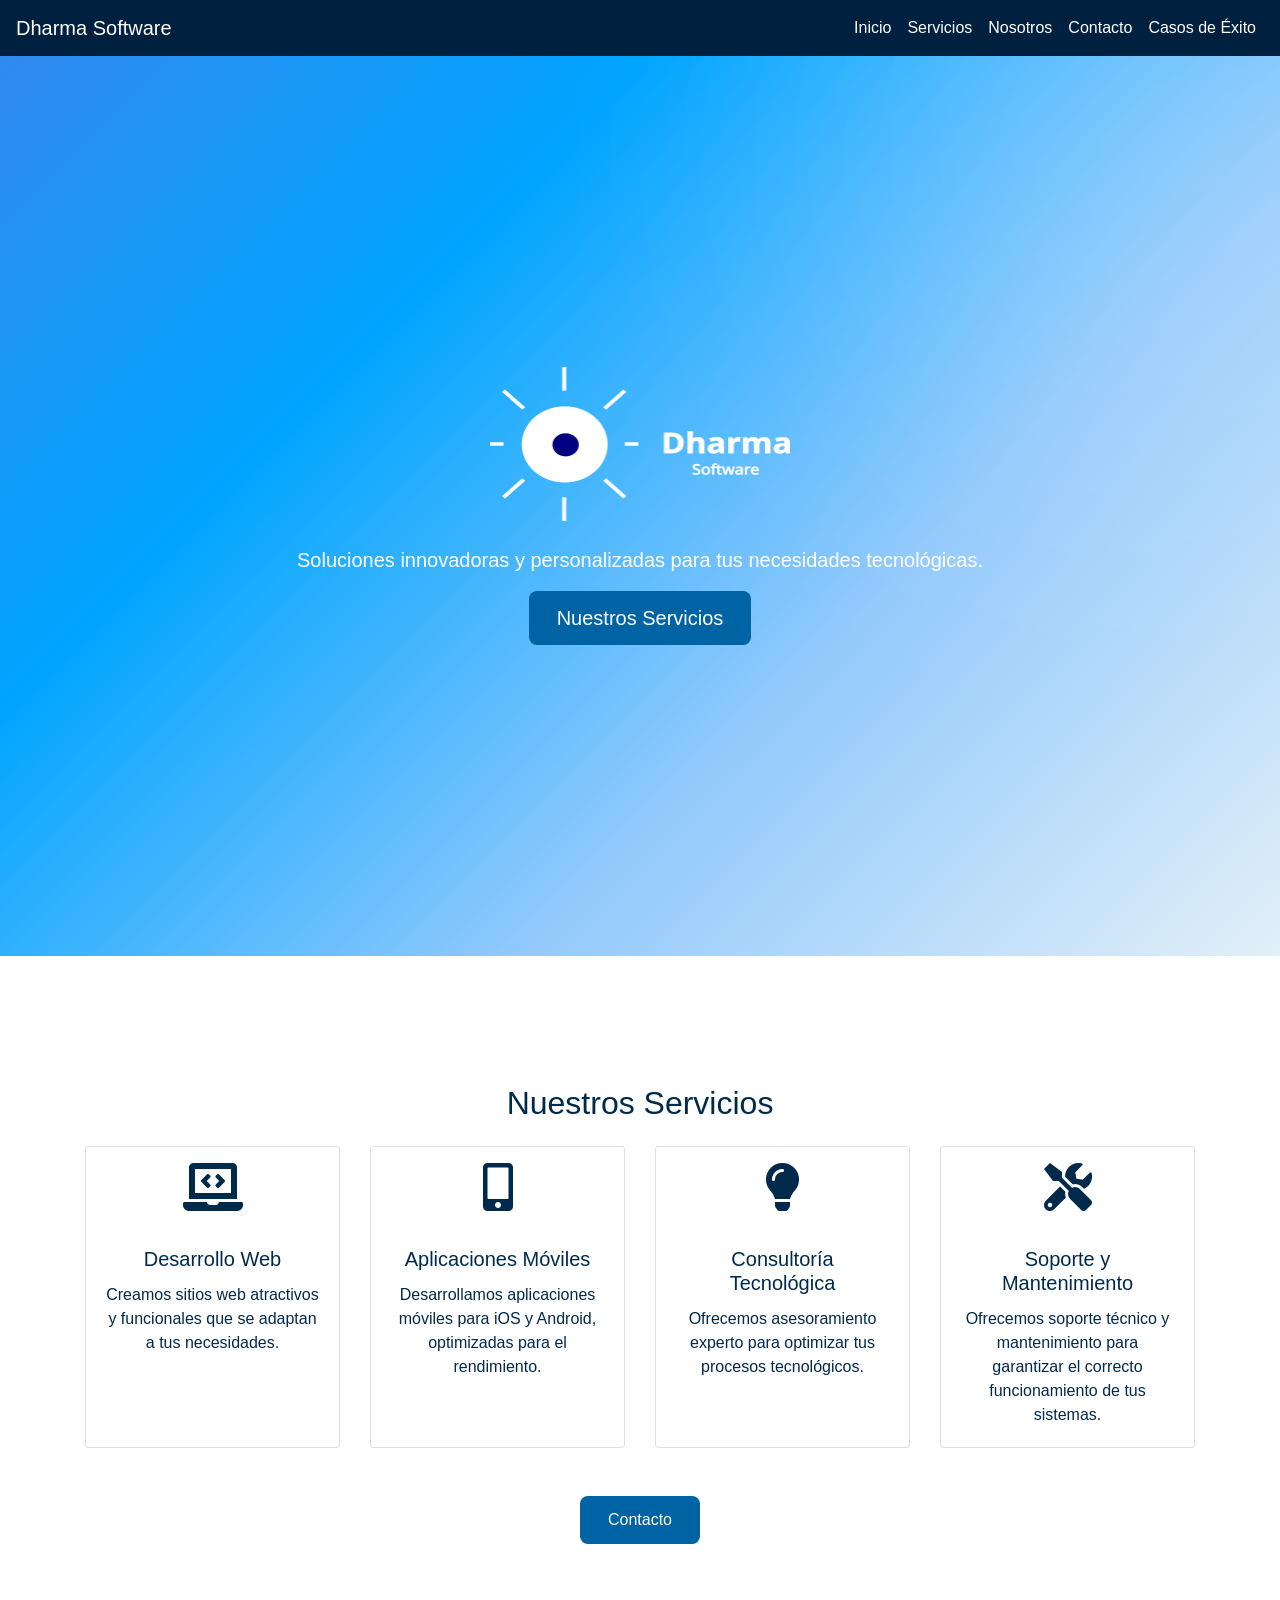
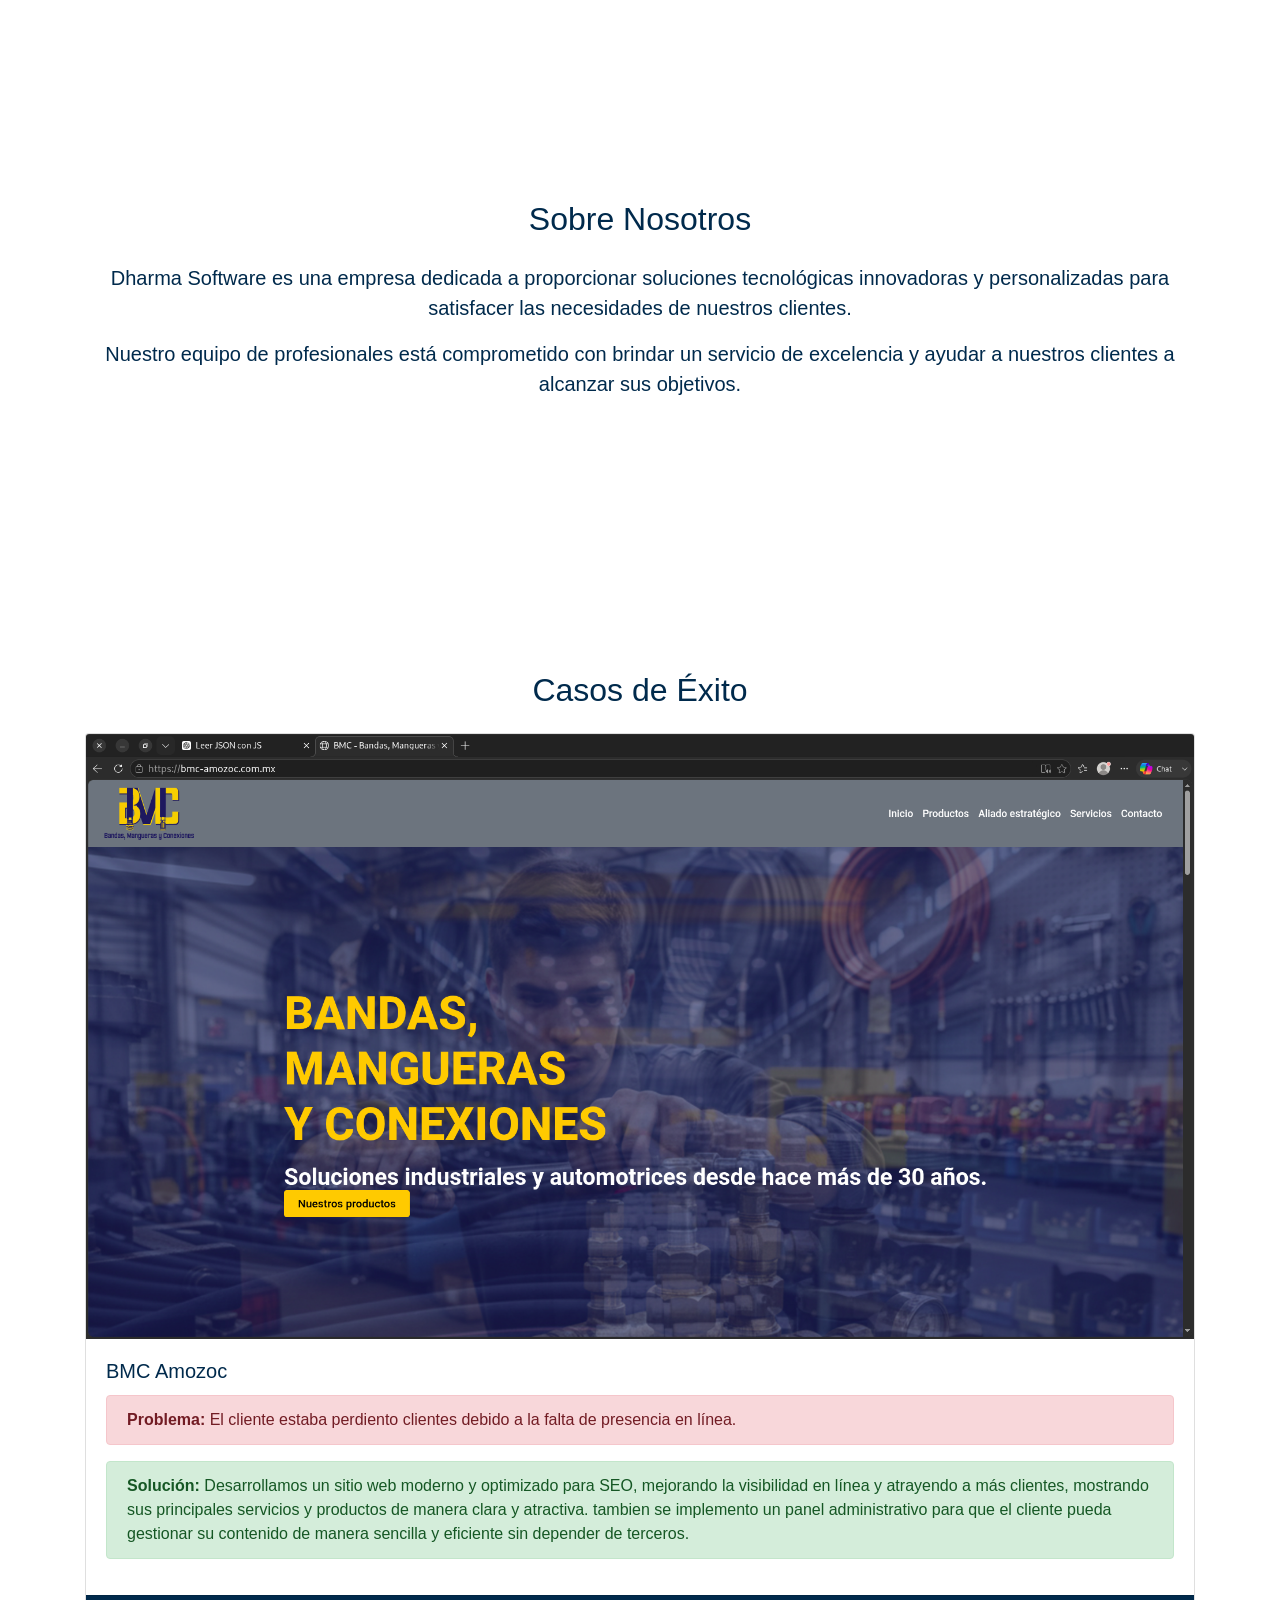
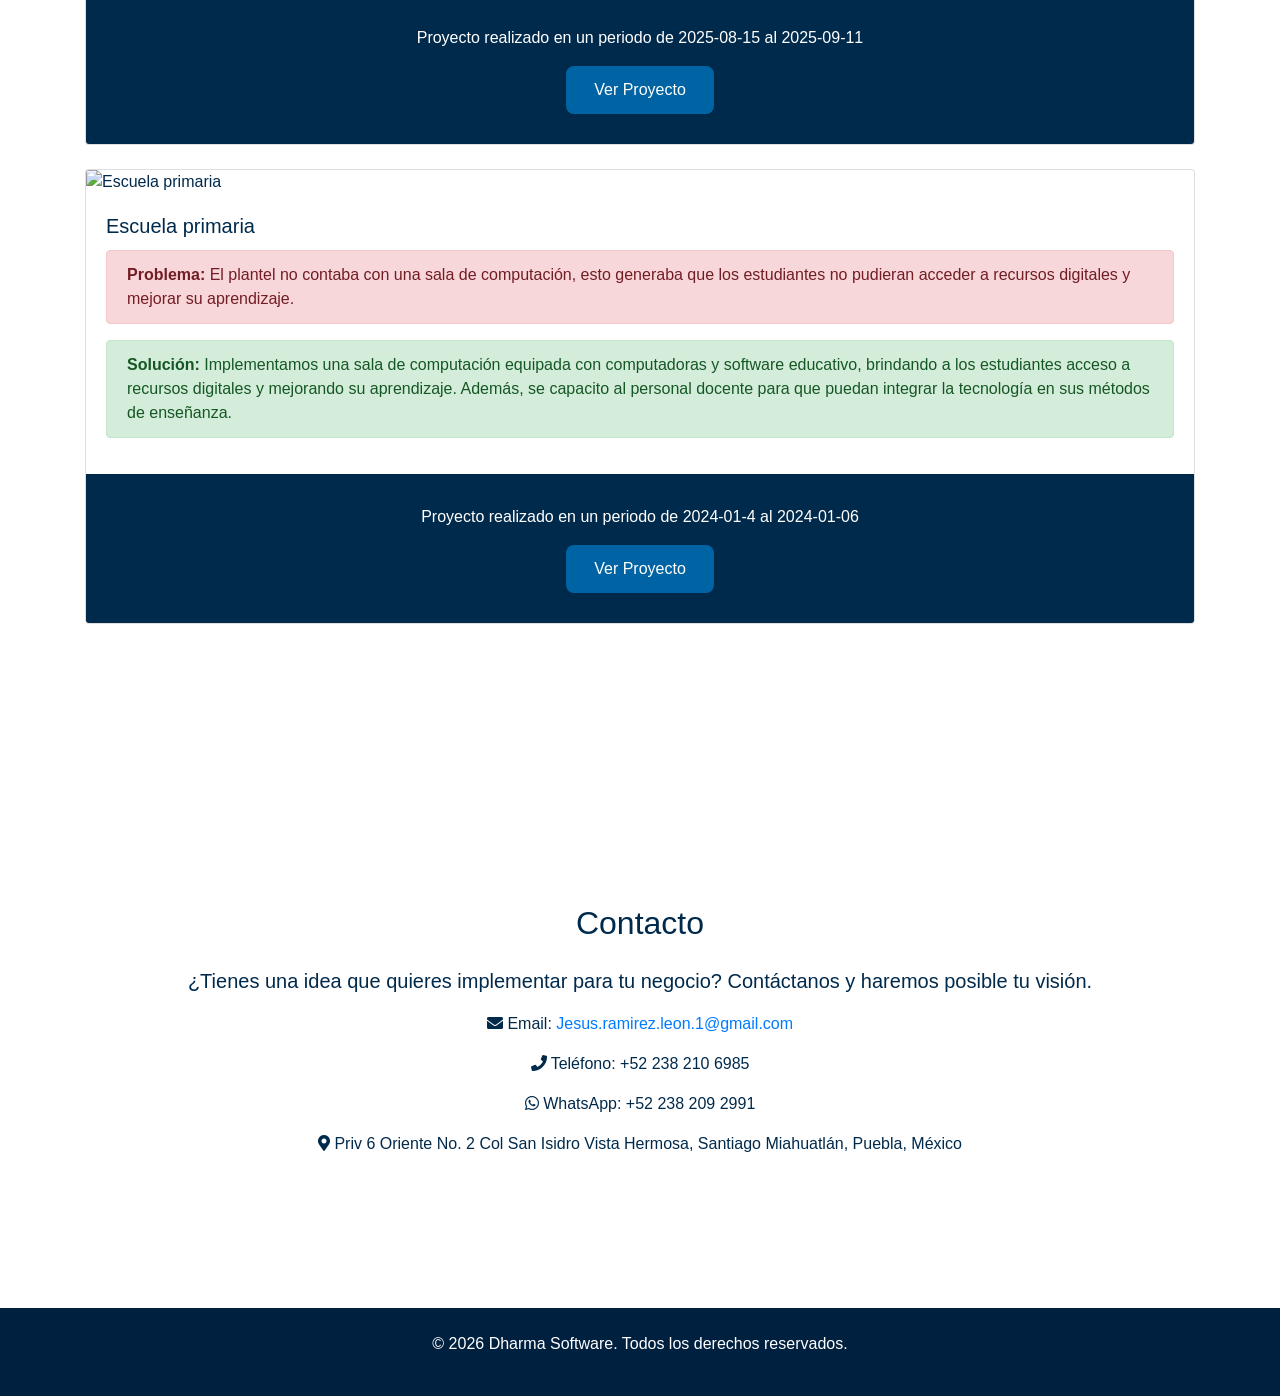
==== dharma-software/index.html @ 8ff8c277 "sitio dharma software para marca publica (empresa)" ====
<!DOCTYPE html>
<html lang="es">
<head>
    <meta charset="UTF-8">
    <meta name="viewport" content="width=device-width, initial-scale=1.0">
    <title>Dharma Software</title>
    <meta name="description" content="Dharma Software es una microempresa de desarrollo de software que ofrece soluciones innovadoras y personalizadas para satisfacer las necesidades tecnológicas de nuestros clientes.">
    <meta name="keywords" content="Dharma Software, desarrollo de software, soluciones tecnológicas, innovación, personalización,soporte técnico, consultoría tecnológica, aplicaciones web, aplicaciones móviles, software a medida">
    <meta name="author" content="Dharma Software">
    <meta name="robots" content="index, follow">
    <meta name="theme-color" content="#00203f">
    <meta property="og:title" content="Dharma Software">
    <meta property="og:description" content="Dharma Software es una microempresa de desarrollo de software que ofrece soluciones innovadoras y personalizadas para satisfacer las necesidades tecnológicas de nuestros clientes.">
    <meta property="og:image" content="assets/img/home.svg">
    <meta property="og:url" content="https://www.dharmasoftware.com">
    <meta property="og:type" content="website">
    <meta name="twitter:card" content="summary_large_image">
    <meta name="twitter:title" content="Dharma Software">
    <meta name="twitter:description" content="Dharma Software es una microempresa de desarrollo de software que ofrece soluciones innovadoras y personalizadas para satisfacer las necesidades tecnológicas de nuestros clientes.">
    <meta name="twitter:image" content="assets/img/home.svg">
    <link rel="apple-touch-icon" href="assets/img/favicon.png">
    <link rel="manifest" href="manifest.json">
    <link rel="canonical" href="https://www.dharmasoftware.com">
    <link rel="icon" href="assets/img/favicon.ico" type="image/x-icon">
    <link rel="stylesheet" href="https://stackpath.bootstrapcdn.com/bootstrap/4.5.2/css/bootstrap.min.css">
    <link rel="stylesheet" href="https://cdn.jsdelivr.net/npm/bootstrap-icons@1.13.1/font/bootstrap-icons.min.css">
    <link rel="stylesheet" href="https://cdnjs.cloudflare.com/ajax/libs/font-awesome/5.15.1/css/all.min.css">
    <link rel="stylesheet" href="styles/style.css">
    <script src="js/index.js" defer></script>
</head>
<body>
    <header>
        <nav class="navbar navbar-expand-lg navbar-dark">
            <a class="navbar-brand" href="#">Dharma Software</a>
            <button class="navbar-toggler" type="button" data-toggle="collapse" data-target="#navbarNav" aria-controls="navbarNav" aria-expanded="false" aria-label="Toggle navigation">
                <span class="navbar-toggler-icon"></span>
            </button>
            <div class="collapse navbar-collapse" id="navbarNav">
                <ul class="navbar-nav ml-auto">
                    <li class="nav-item"><a class="nav-link" href="#home">Inicio</a></li>
                    <li class="nav-item"><a class="nav-link" href="#services">Servicios</a></li>
                    <li class="nav-item"><a class="nav-link" href="#about">Nosotros</a></li>
                    <li class="nav-item"><a class="nav-link" href="#contact">Contacto</a></li>
                    <li class="nav-item"><a class="nav-link" href="#blog">Casos de Éxito</a></li>
                </ul>
            </div>
        </nav>
    </header>
    <main>
        <section id="home" class="d-flex align-items-center justify-content-center vh-100">
            <div class="container text-center">
                <img src="assets/img/home.png" alt="Dharma Software" class="img-fluid mb-4 logo-hero">
                <p class="lead">Soluciones innovadoras y personalizadas para tus necesidades tecnológicas.</p>
                <a href="#services" class="btn btn-primary btn-lg">Nuestros Servicios</a>
            </div>

        </section>
        <section id="services" class="d-flex flex-column align-items-center justify-content-center">
            <div class="container py-5">
                <h2 class="text-center mb-4">Nuestros Servicios</h2>
                <div class="row" id="servicios-container">
                    <!-- Los servicios se cargan aquí dinámicamente -->
                </div>
                <button class="btn btn-primary mt-4" onclick="location.href='#contact'">Contacto</button>
            </div>
        </section>
        <section id="about">
            <div class="container py-5">
                <h2 class="text-center mb-4">Sobre Nosotros</h2>
                <p class="lead text-center">Dharma Software es una empresa dedicada a proporcionar soluciones tecnológicas innovadoras y personalizadas para satisfacer las necesidades de nuestros clientes.</p>
                <p class="lead text-center">Nuestro equipo de profesionales está comprometido con brindar un servicio de excelencia y ayudar a nuestros clientes a alcanzar sus objetivos.</p>
            </div>
        </section>
        <section id="blog">
            <div class="container py-5">
                <h2 class="text-center mb-4">Casos de Éxito</h2>
                <div class="row" id="casosexito-container">
                    <!-- Los casos de éxito se cargan aquí dinámicamente -->
                </div>
            </div>
        </section>
        <section id="contact">
            <div class="container py-5">
                <h2 class="text-center mb-4">Contacto</h2>
                <p class="lead text-center">¿Tienes una idea que quieres implementar para tu negocio? Contáctanos y haremos posible tu visión.</p>

                <div class="text-center mb-4" id="contacto-container">
                    <!-- Los datos de contacto se cargan aquí dinámicamente -->
                </div>
            </div>
        </section>
    </main>
    <footer class="footer text-center py-4">
        <div class="container">
            <p>&copy; 2026 Dharma Software. Todos los derechos reservados.</p>
        </div>
    </footer>
</body>
</html>
---- dharma-software/styles/style.css ----
/* ==========================================
   PALETA DE COLORES
========================================== */

:root {
    --negro: #000000;
    --azul-navbar: #00203f;
    --azul-oscuro: #002a4c;
    --azul: #0063a4;
    --azul-claro: #00a5ff;
    --blanco: #ffffff;
}

/* ==========================================
   GENERAL
========================================== */

body {
    background-color: var(--negro);
    color: var(--blanco);
    font-family: Arial, sans-serif;
    margin: 0;
    padding: 0;
    overflow-x: hidden;
}

.color1 { color: var(--negro); }
.color2 { color: var(--azul-oscuro); }
.color3 { color: var(--azul); }
.color4 { color: var(--azul-claro); }
.color5 { color: var(--blanco); }

/* ==========================================
   NAVBAR
========================================== */

header .navbar {
    background-color: var(--azul-navbar) !important;
    box-shadow: 0 4px 15px rgba(0,0,0,.25);
}

header .navbar .navbar-brand,
header .navbar .nav-link,
header .navbar .navbar-toggler-icon {
    color: var(--blanco) !important;
}

header .navbar .nav-link {
    transition: color .3s ease;
}

header .navbar .nav-link:hover,
header .navbar .nav-link:focus {
    color: var(--azul-claro) !important;
}

header .navbar .navbar-toggler {
    border-color: var(--blanco);
}

header .navbar .navbar-toggler:focus {
    box-shadow: none;
}

/* ==========================================
   LOGOS
========================================== */

.logo-img {
    width: 42px;
    height: auto;
}

.logo-hero {
    max-width: min(100%, 300px);
    width: min(100%, 300px);
    height: auto;
}

/* ==========================================
   HERO
========================================== */

#home {

    position: relative;
    overflow: hidden;

    background: linear-gradient(
        135deg,
        #3189ee 0%,
        #00A5FF 30%,
        #92c9fc 65%,
        #e2f0f8 100%
    );
}

/* Iluminación */

#home::before {

    content: "";

    position: absolute;

    width: 700px;
    height: 700px;

    top: -250px;
    right: -250px;

    border-radius: 50%;

    background: rgba(255,255,255,.15);

    filter: blur(140px);

    pointer-events: none;
}

#home .container{
    position: relative;
    z-index: 2;
}

#home h1,
#home h2,
#home h3,
#home h4,
#home h5,
#home p,
#home .lead{
    color: var(--blanco);
}

/* ==========================================
   BOTONES
========================================== */

.btn-primary {

    background-color: var(--azul);

    border: none;

    color: var(--blanco);

    border-radius: 8px;

    padding: 12px 28px;

    transition: all .3s ease;
}

.btn-primary:hover {

    background-color: var(--azul-claro);

    color: var(--blanco);

    transform: translateY(-2px);

    box-shadow: 0 8px 20px rgba(0,0,0,.25);
}

/* ==========================================
   SECCIONES
========================================== */

section{
    padding:80px 0;
    color: var(--azul-oscuro);
    background-color: var(--blanco);
}

#services {
    text-align: center;
}

#services .btn {
    display: inline-block;
    margin: 0 auto;
}

/* ==========================================
   casos de éxito
========================================== */

.card-footer{
    background-color: var(--azul-oscuro);
    color: var(--blanco);
    text-align: center;
    padding:30px 0;
}

/* ==========================================
   FOOTER
========================================== */

footer{
    background-color: var(--azul-navbar);
    color: var(--blanco);
    text-align: center;
    padding:30px 0;
}

/* ==========================================
   SCROLL
========================================== */

html{
    scroll-behavior:smooth;
}

/* ==========================================
   RESPONSIVE
========================================== */

@media(max-width:768px){

    .logo-hero{
        max-width:170px;
    }

    section{
        padding:60px 0;
    }

}
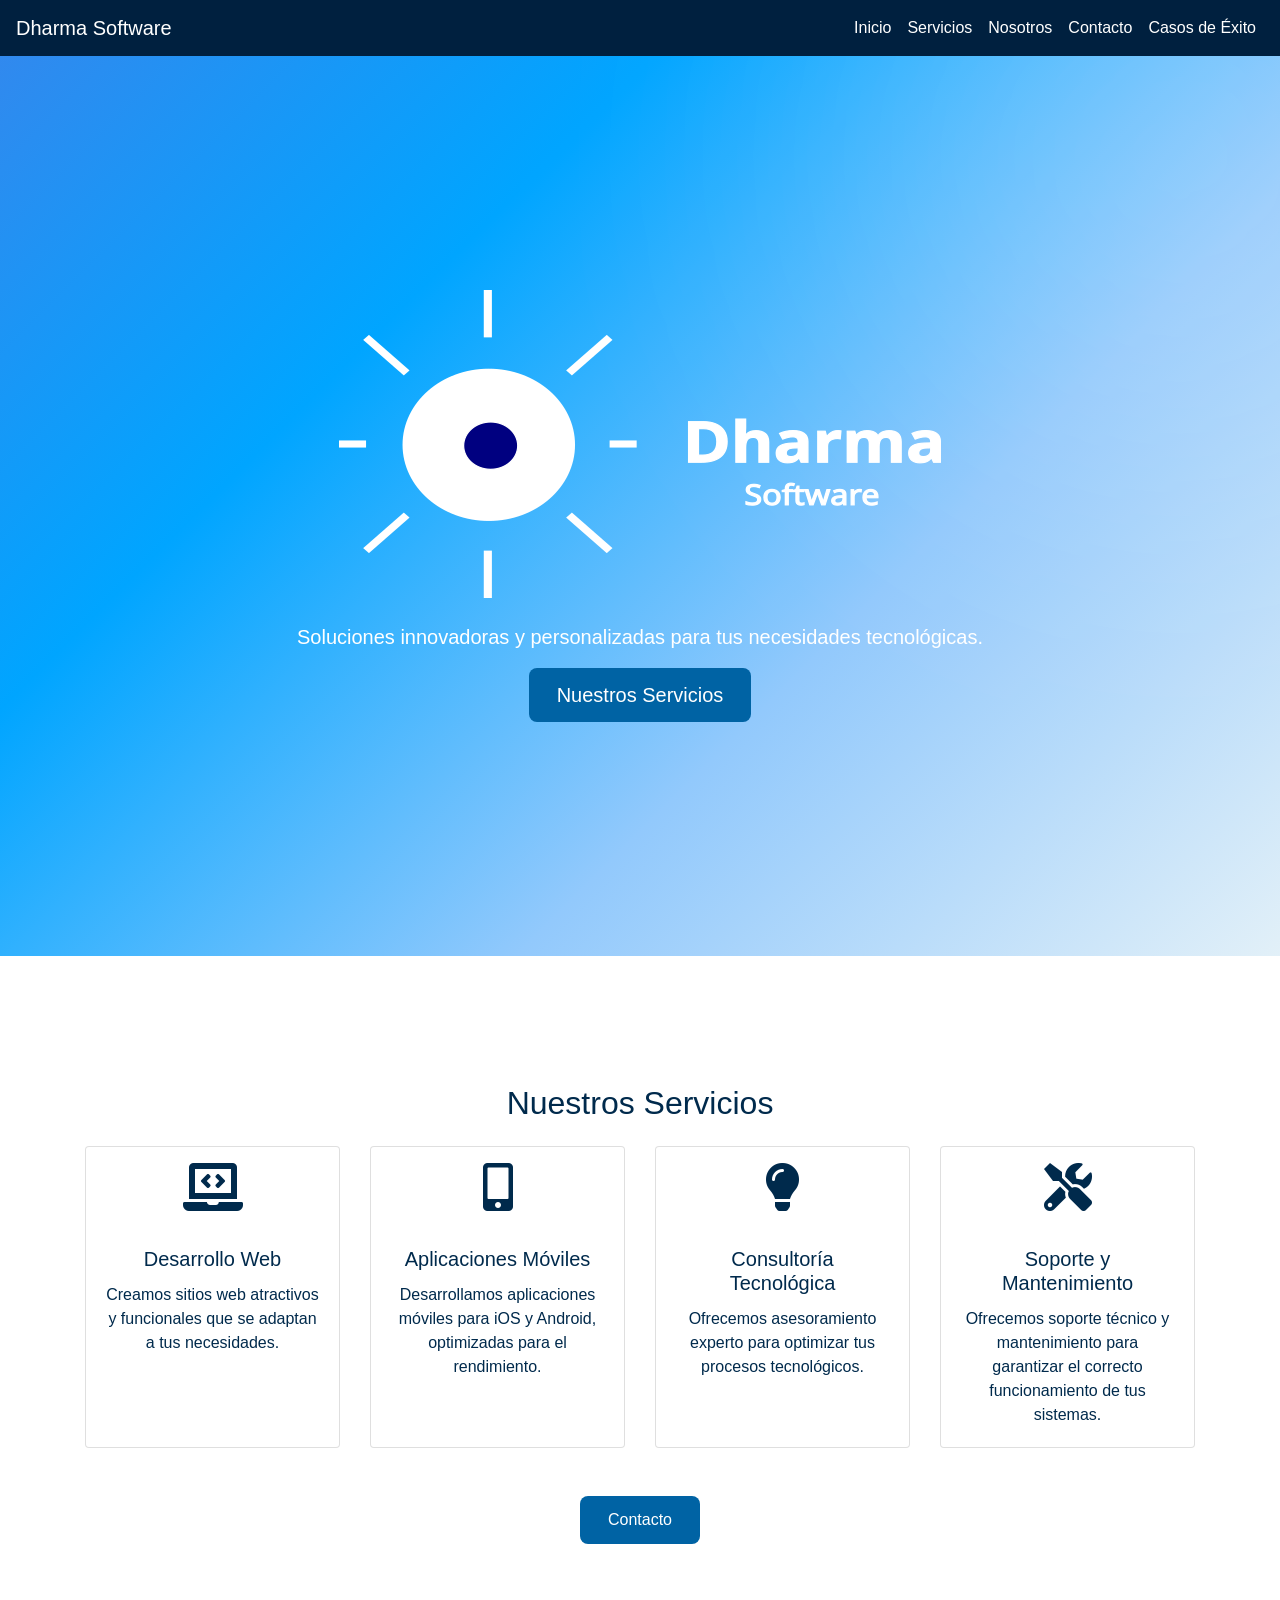
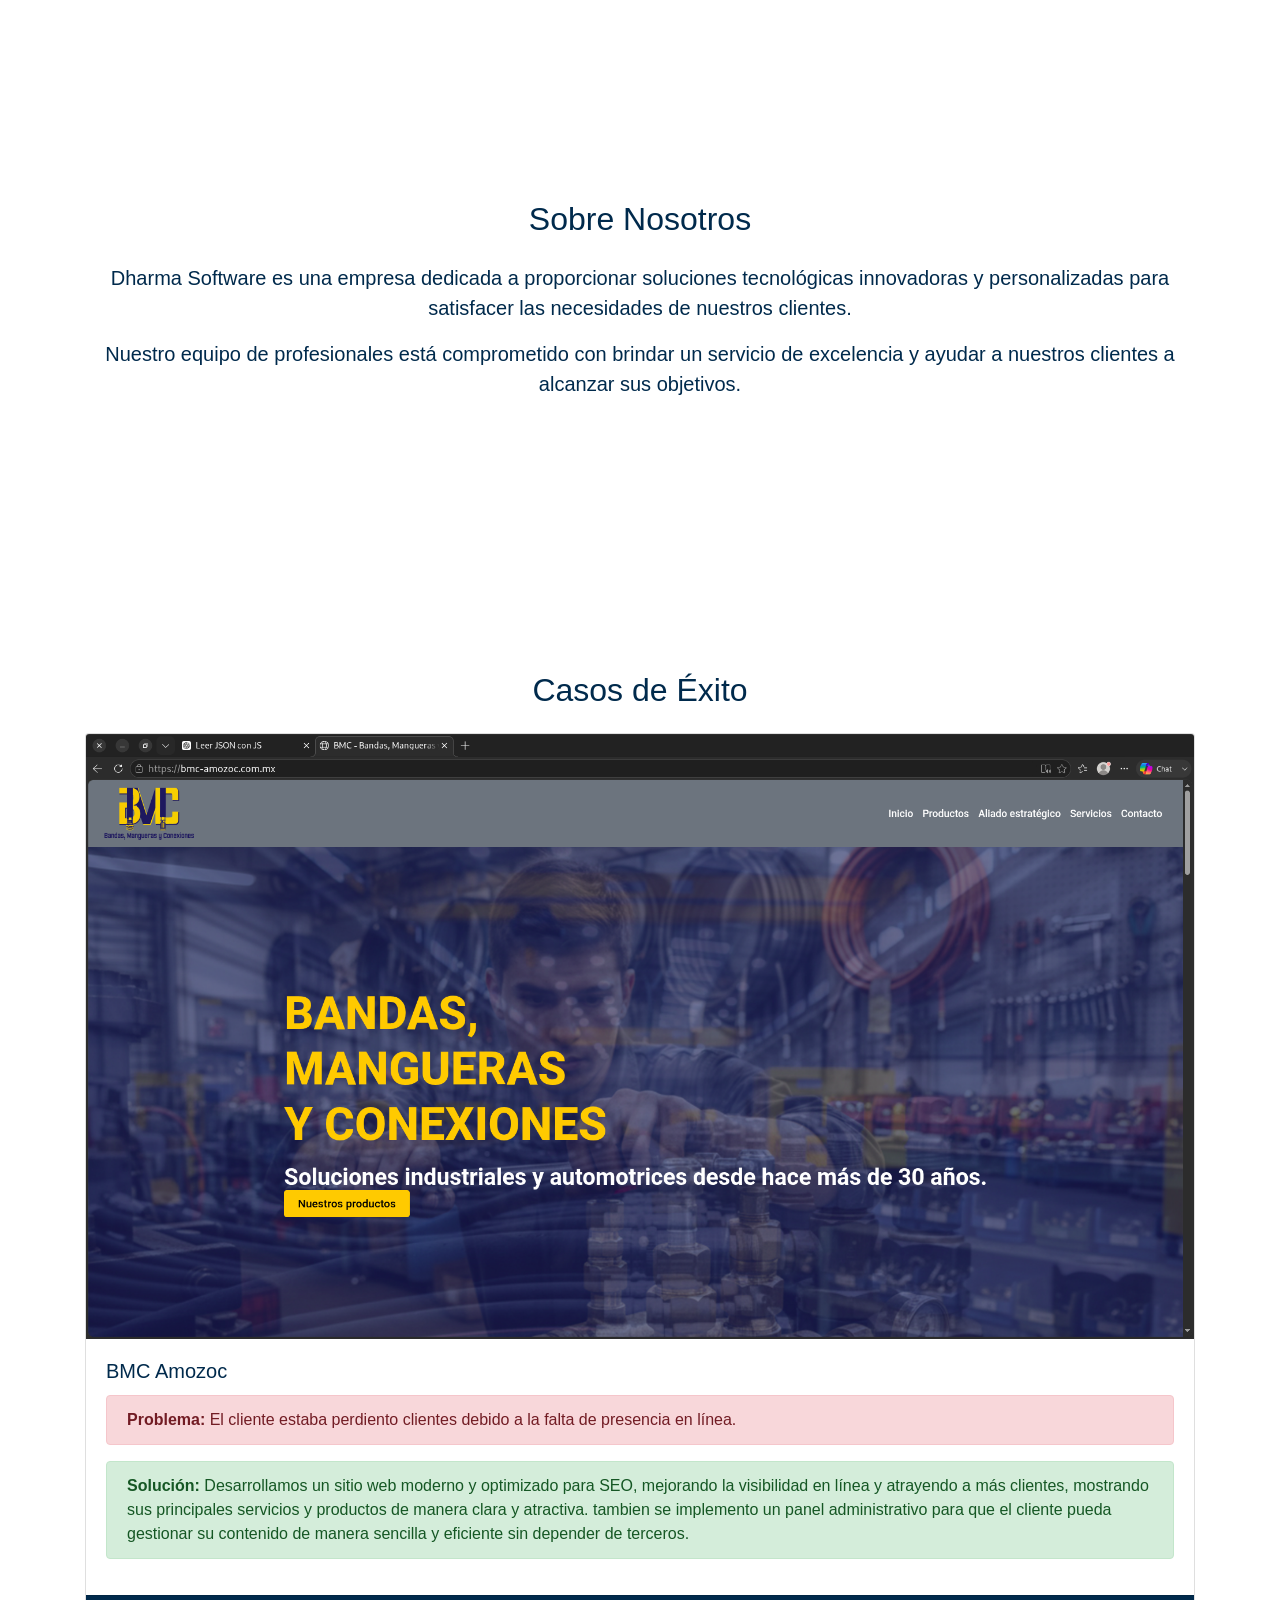
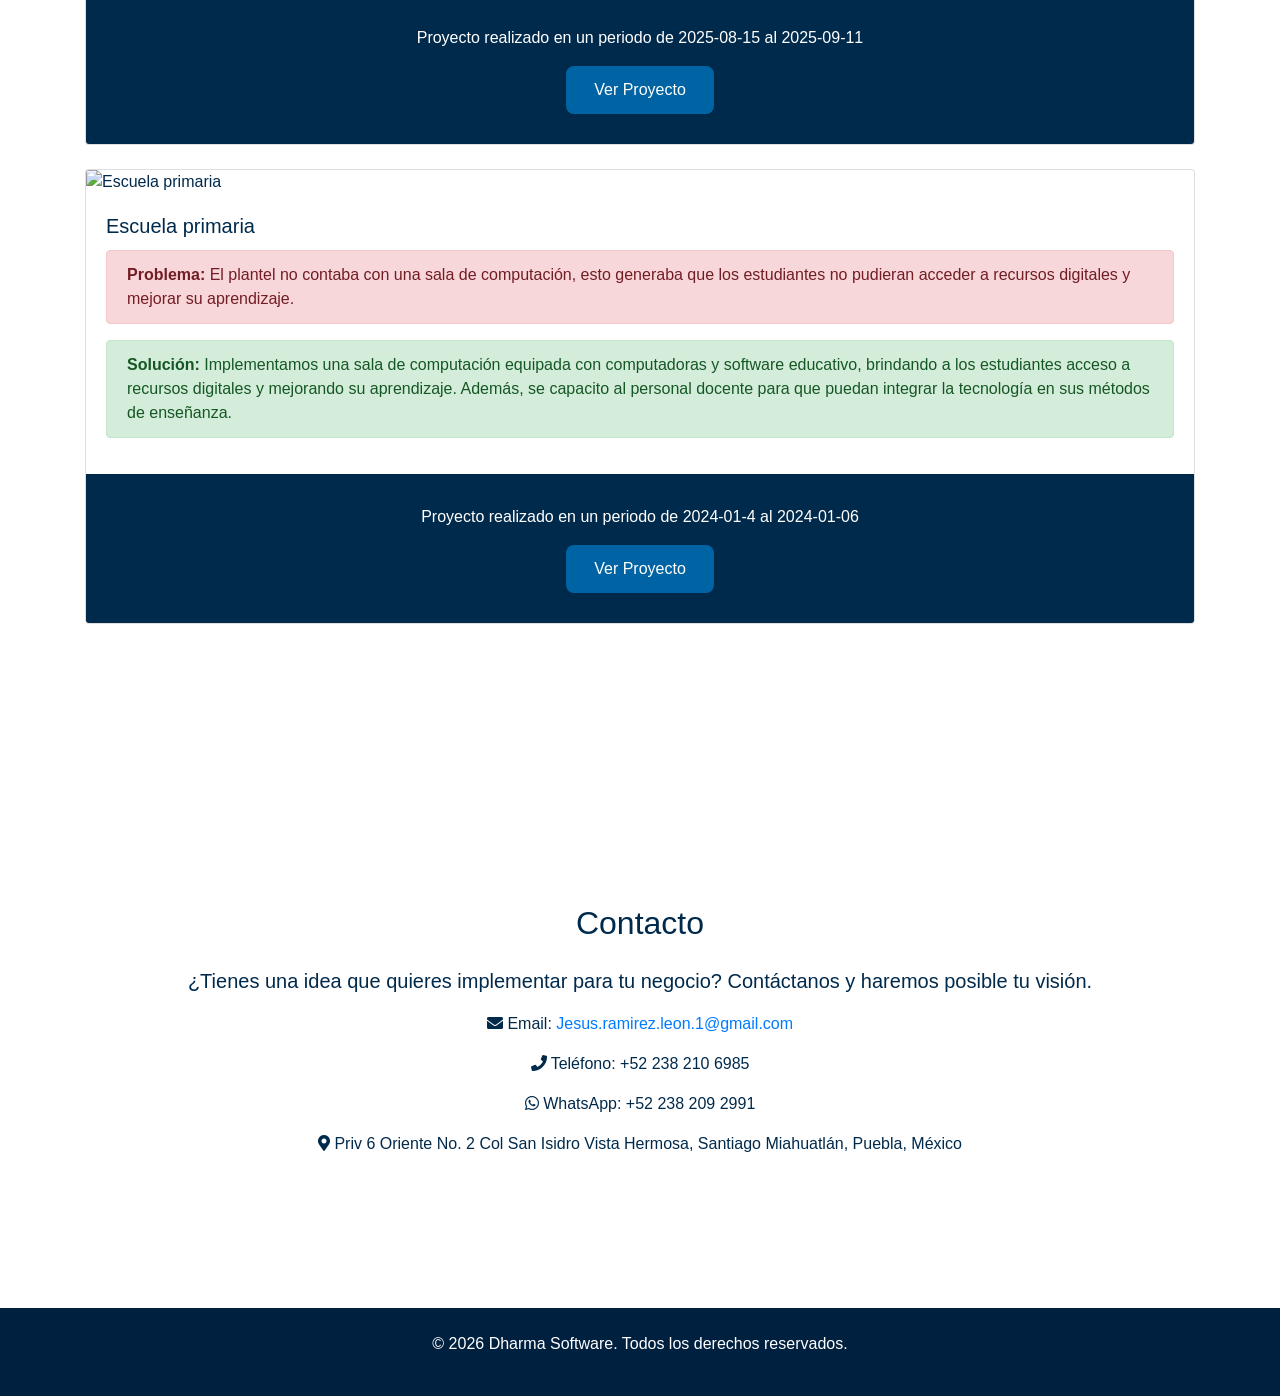
==== commit 1b5acb37: "*" ====
--- a/dharma-software/index.html
+++ b/dharma-software/index.html
@@ -1,38 +1,48 @@
 <!DOCTYPE html>
 <html lang="es">
+
 <head>
     <meta charset="UTF-8">
     <meta name="viewport" content="width=device-width, initial-scale=1.0">
     <title>Dharma Software</title>
-    <meta name="description" content="Dharma Software es una microempresa de desarrollo de software que ofrece soluciones innovadoras y personalizadas para satisfacer las necesidades tecnológicas de nuestros clientes.">
-    <meta name="keywords" content="Dharma Software, desarrollo de software, soluciones tecnológicas, innovación, personalización,soporte técnico, consultoría tecnológica, aplicaciones web, aplicaciones móviles, software a medida">
+    <meta name="description"
+        content="Dharma Software es una microempresa de desarrollo de software que ofrece soluciones innovadoras y personalizadas para satisfacer las necesidades tecnológicas de nuestros clientes.">
+    <meta name="keywords"
+        content="Dharma Software, desarrollo de software, soluciones tecnológicas, innovación, personalización,soporte técnico, consultoría tecnológica, aplicaciones web, aplicaciones móviles, software a medida">
     <meta name="author" content="Dharma Software">
     <meta name="robots" content="index, follow">
     <meta name="theme-color" content="#00203f">
     <meta property="og:title" content="Dharma Software">
-    <meta property="og:description" content="Dharma Software es una microempresa de desarrollo de software que ofrece soluciones innovadoras y personalizadas para satisfacer las necesidades tecnológicas de nuestros clientes.">
+    <meta property="og:description"
+        content="Dharma Software es una microempresa de desarrollo de software que ofrece soluciones innovadoras y personalizadas para satisfacer las necesidades tecnológicas de nuestros clientes.">
     <meta property="og:image" content="assets/img/home.svg">
     <meta property="og:url" content="https://www.dharmasoftware.com">
     <meta property="og:type" content="website">
     <meta name="twitter:card" content="summary_large_image">
     <meta name="twitter:title" content="Dharma Software">
-    <meta name="twitter:description" content="Dharma Software es una microempresa de desarrollo de software que ofrece soluciones innovadoras y personalizadas para satisfacer las necesidades tecnológicas de nuestros clientes.">
+    <meta name="twitter:description"
+        content="Dharma Software es una microempresa de desarrollo de software que ofrece soluciones innovadoras y personalizadas para satisfacer las necesidades tecnológicas de nuestros clientes.">
     <meta name="twitter:image" content="assets/img/home.svg">
     <link rel="apple-touch-icon" href="assets/img/favicon.png">
     <link rel="manifest" href="manifest.json">
     <link rel="canonical" href="https://www.dharmasoftware.com">
     <link rel="icon" href="assets/img/favicon.ico" type="image/x-icon">
+    <script src="https://code.jquery.com/jquery-3.5.1.slim.min.js"></script>
+    <script src="https://cdn.jsdelivr.net/npm/popper.js@1.16.1/dist/umd/popper.min.js"></script>
+    <script src="https://stackpath.bootstrapcdn.com/bootstrap/4.5.2/js/bootstrap.min.js"></script>
     <link rel="stylesheet" href="https://stackpath.bootstrapcdn.com/bootstrap/4.5.2/css/bootstrap.min.css">
     <link rel="stylesheet" href="https://cdn.jsdelivr.net/npm/bootstrap-icons@1.13.1/font/bootstrap-icons.min.css">
     <link rel="stylesheet" href="https://cdnjs.cloudflare.com/ajax/libs/font-awesome/5.15.1/css/all.min.css">
     <link rel="stylesheet" href="styles/style.css">
     <script src="js/index.js" defer></script>
 </head>
+
 <body>
     <header>
         <nav class="navbar navbar-expand-lg navbar-dark">
             <a class="navbar-brand" href="#">Dharma Software</a>
-            <button class="navbar-toggler" type="button" data-toggle="collapse" data-target="#navbarNav" aria-controls="navbarNav" aria-expanded="false" aria-label="Toggle navigation">
+            <button class="navbar-toggler" type="button" data-toggle="collapse" data-target="#navbarNav"
+                aria-controls="navbarNav" aria-expanded="false" aria-label="Toggle navigation">
                 <span class="navbar-toggler-icon"></span>
             </button>
             <div class="collapse navbar-collapse" id="navbarNav">
@@ -67,8 +77,10 @@
         <section id="about">
             <div class="container py-5">
                 <h2 class="text-center mb-4">Sobre Nosotros</h2>
-                <p class="lead text-center">Dharma Software es una empresa dedicada a proporcionar soluciones tecnológicas innovadoras y personalizadas para satisfacer las necesidades de nuestros clientes.</p>
-                <p class="lead text-center">Nuestro equipo de profesionales está comprometido con brindar un servicio de excelencia y ayudar a nuestros clientes a alcanzar sus objetivos.</p>
+                <p class="lead text-center">Dharma Software es una empresa dedicada a proporcionar soluciones
+                    tecnológicas innovadoras y personalizadas para satisfacer las necesidades de nuestros clientes.</p>
+                <p class="lead text-center">Nuestro equipo de profesionales está comprometido con brindar un servicio de
+                    excelencia y ayudar a nuestros clientes a alcanzar sus objetivos.</p>
             </div>
         </section>
         <section id="blog">
@@ -82,7 +94,8 @@
         <section id="contact">
             <div class="container py-5">
                 <h2 class="text-center mb-4">Contacto</h2>
-                <p class="lead text-center">¿Tienes una idea que quieres implementar para tu negocio? Contáctanos y haremos posible tu visión.</p>
+                <p class="lead text-center">¿Tienes una idea que quieres implementar para tu negocio? Contáctanos y
+                    haremos posible tu visión.</p>
 
                 <div class="text-center mb-4" id="contacto-container">
                     <!-- Los datos de contacto se cargan aquí dinámicamente -->
@@ -96,4 +109,5 @@
         </div>
     </footer>
 </body>
+
 </html>
--- a/dharma-software/styles/style.css
+++ b/dharma-software/styles/style.css
@@ -72,8 +72,7 @@
 }
 
 .logo-hero {
-    max-width: min(100%, 300px);
-    width: min(100%, 300px);
+    width: auto;
     height: auto;
 }
 
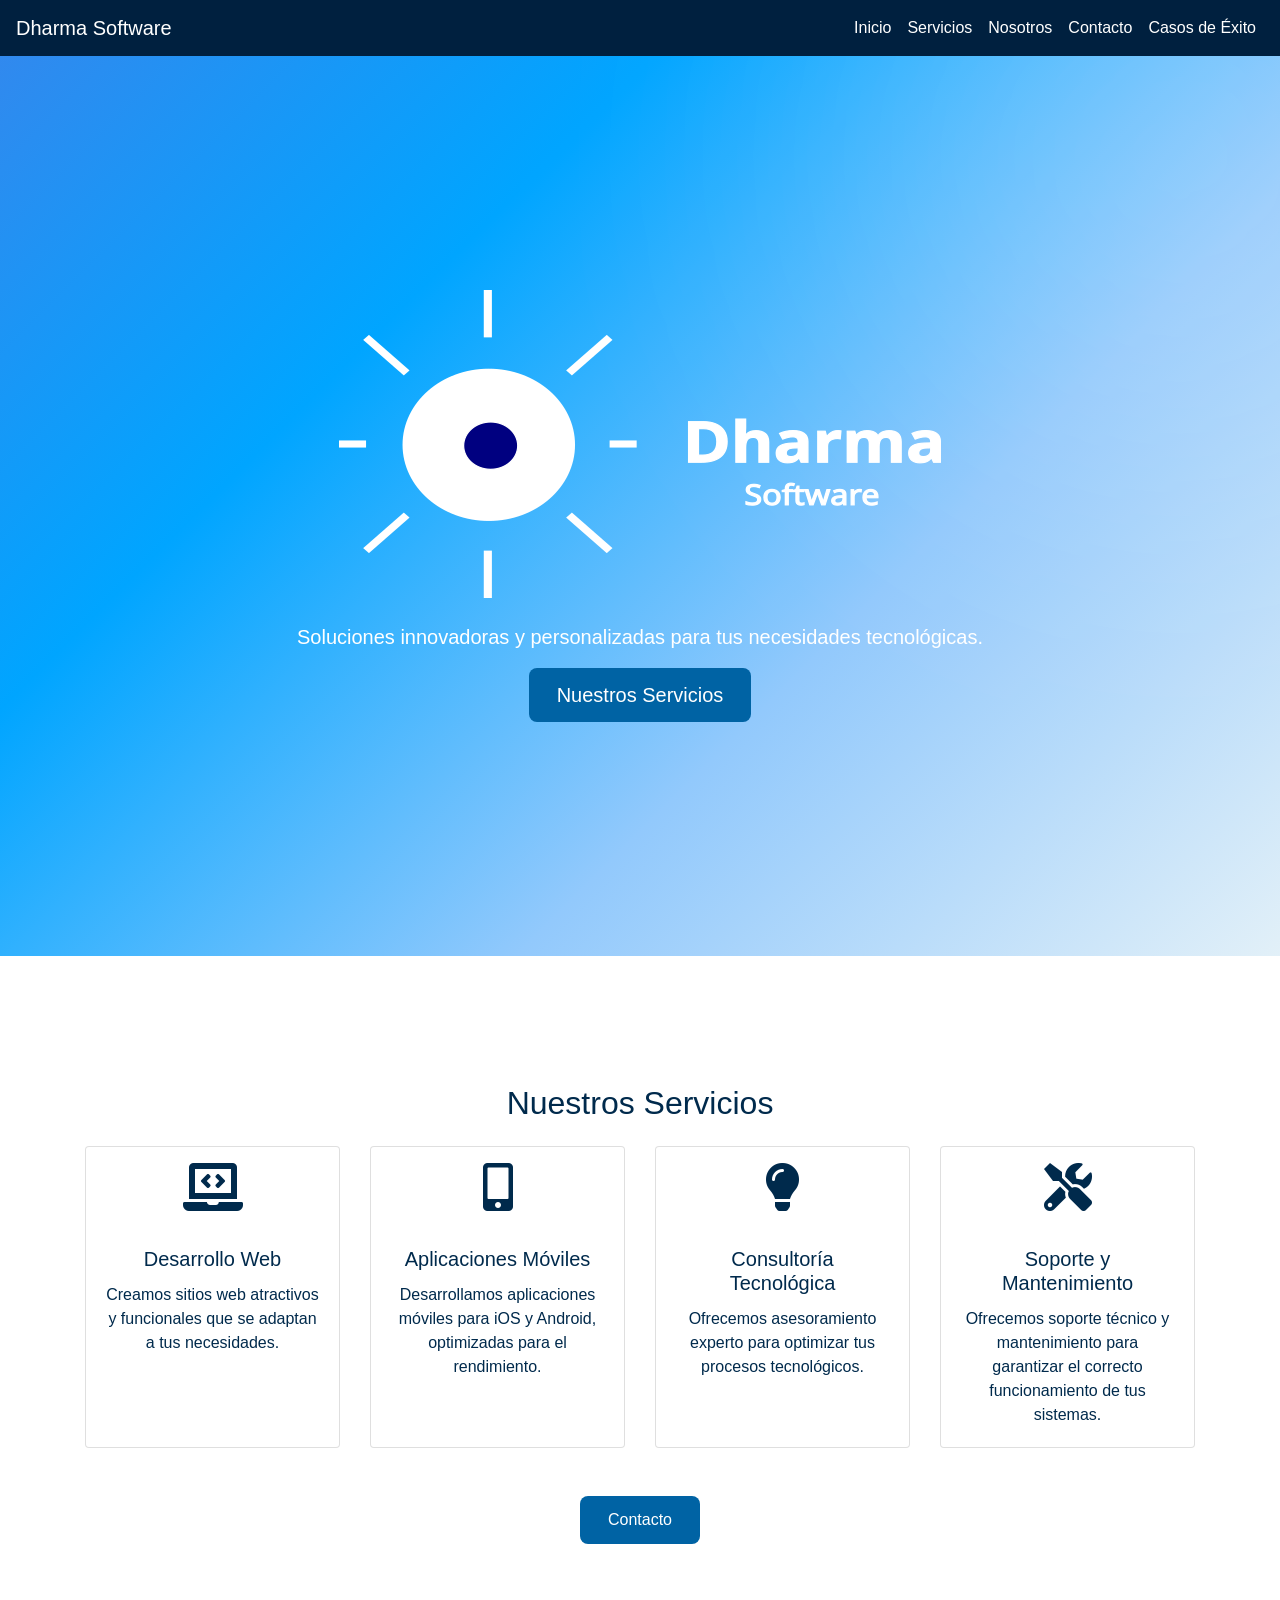
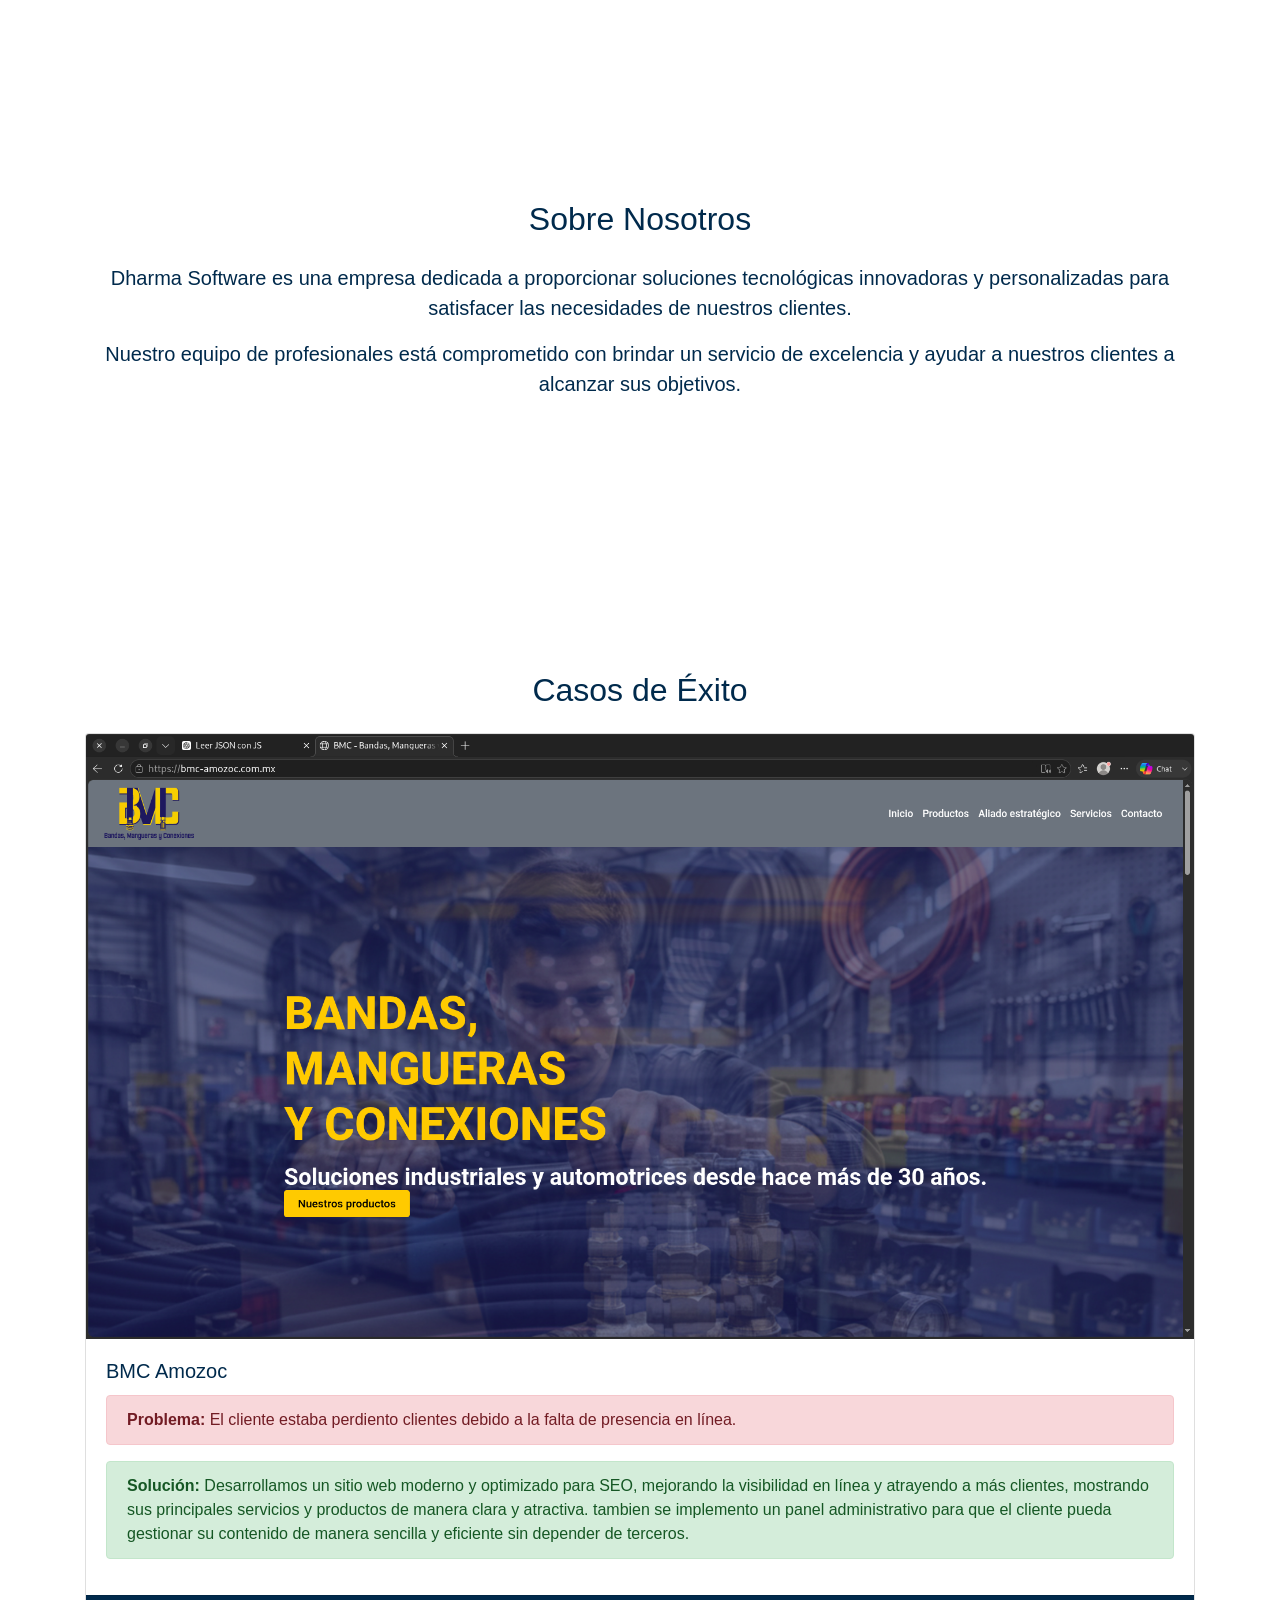
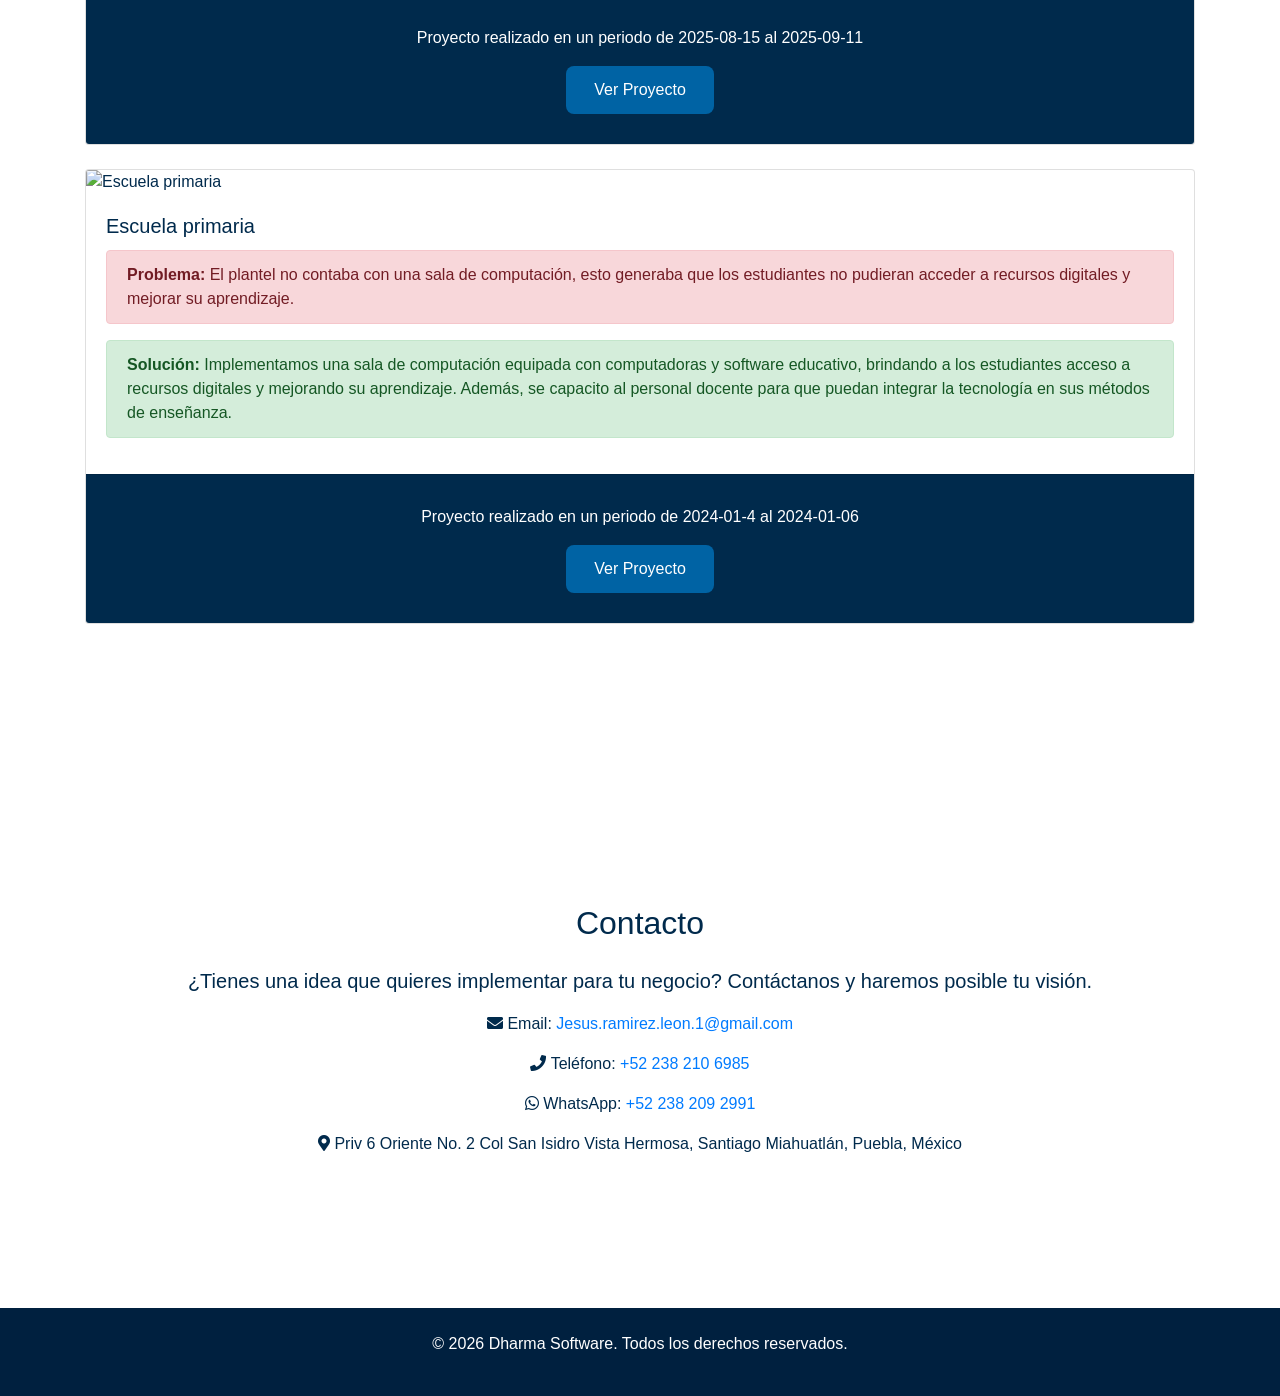
==== commit 15e1bd75: "cambio de url" ====
--- a/dharma-software/index.html
+++ b/dharma-software/index.html
@@ -16,7 +16,7 @@
     <meta property="og:description"
         content="Dharma Software es una microempresa de desarrollo de software que ofrece soluciones innovadoras y personalizadas para satisfacer las necesidades tecnológicas de nuestros clientes.">
     <meta property="og:image" content="assets/img/home.svg">
-    <meta property="og:url" content="https://www.dharmasoftware.com">
+    <meta property="og:url" content="https://jesusrldev.github.io/dharma-software">
     <meta property="og:type" content="website">
     <meta name="twitter:card" content="summary_large_image">
     <meta name="twitter:title" content="Dharma Software">
@@ -25,8 +25,8 @@
     <meta name="twitter:image" content="assets/img/home.svg">
     <link rel="apple-touch-icon" href="assets/img/favicon.png">
     <link rel="manifest" href="manifest.json">
-    <link rel="canonical" href="https://www.dharmasoftware.com">
-    <link rel="icon" href="assets/img/favicon.ico" type="image/x-icon">
+    <link rel="canonical" href="https://jesusrldev.github.io/dharma-software">
+    <link rel="icon" href="assets/img/favicon.png" type="image/png">
     <script src="https://code.jquery.com/jquery-3.5.1.slim.min.js"></script>
     <script src="https://cdn.jsdelivr.net/npm/popper.js@1.16.1/dist/umd/popper.min.js"></script>
     <script src="https://stackpath.bootstrapcdn.com/bootstrap/4.5.2/js/bootstrap.min.js"></script>
